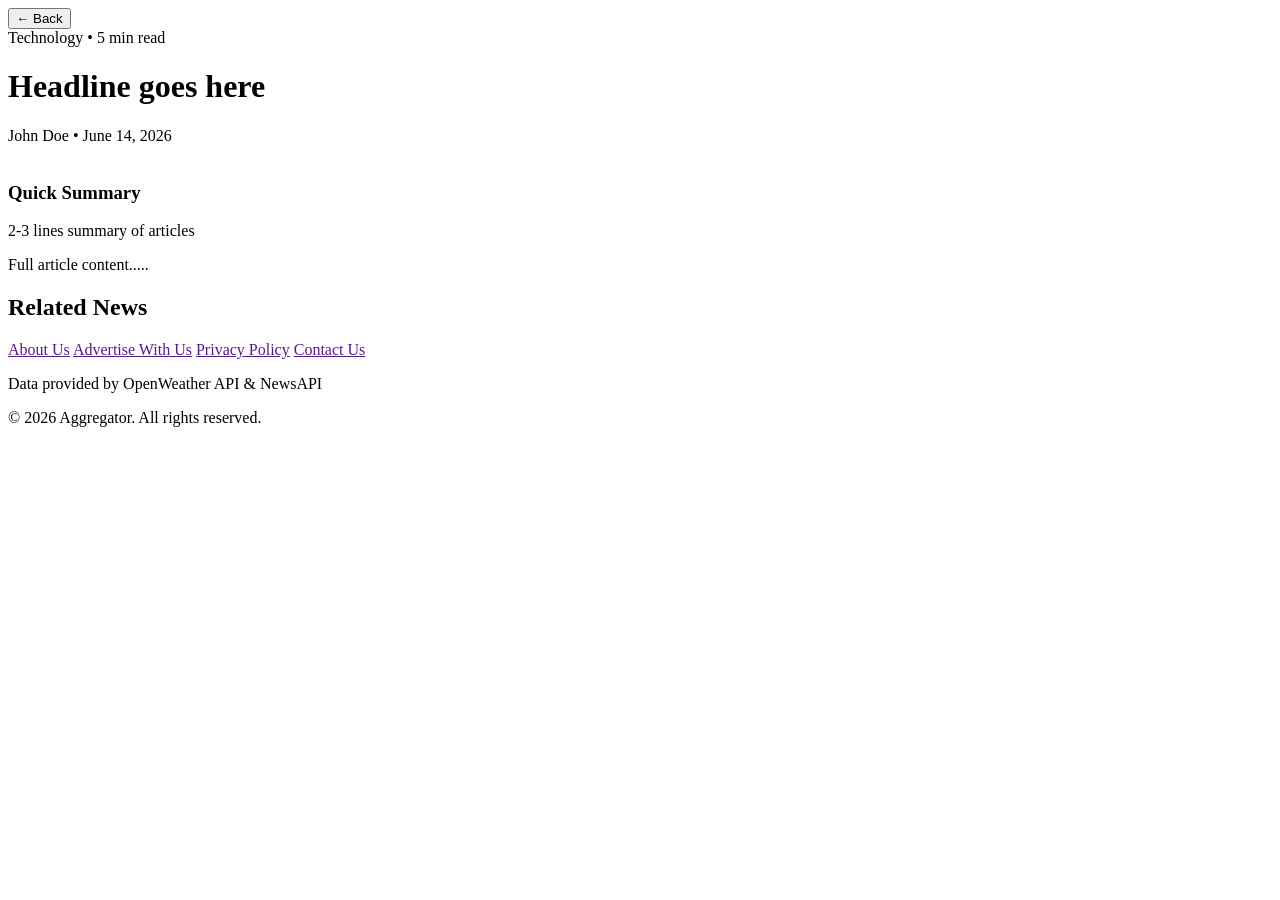
==== htmlFiles/news-detail.html @ e45b92e5 "Add files via upload" ====
<!DOCTYPE html>
<html lang="en">
<head>
    <meta charset="UTF-8">
    <meta name="viewport" content="width=device-width, initial-scale=1.0">
    <title>News</title>
    <link rel="stylesheet" href="/cssFiles/news.css">
     <link rel="stylesheet" href="https://cdnjs.cloudflare.com/ajax/libs/font-awesome/7.0.1/css/all.min.css"
        integrity="sha512-2SwdPD6INVrV/lHTZbO2nodKhrnDdJK9/kg2XD1r9uGqPo1cUbujc+IYdlYdEErWNu69gVcYgdxlmVmzTWnetw=="
        crossorigin="anonymous" referrerpolicy="no-referrer" />

         <link href="https://fonts.googleapis.com/css2?family=Inter:wght@400;500;600&family=Poppins:wght@600;700;800&display=swap" rel="stylesheet">
</head>

</head>
<body>
    <main class="news-detail">
        <button id="back-btn">← Back</button>
        <div class="news-meta">
            <span id="category">Technology</span>
            <span>•</span>
            <span id="news-page-time">5 min read</span>
        </div>
        <h1 id="news-page-title">Headline goes here</h1>
        <div class="author">
            <span id="news-page-brand">John Doe</span>
            <span>•</span>
            <span id="news-page-date"> June 14, 2026</span>
        </div>
        <img src="" alt="" id="news-page-img">
        <div class="summary-card">
            <h3>Quick Summary</h3>
            <p id="news-page-summary">
                2-3 lines summary of articles
            </p>
        </div>
        <article id="news-page-content">
            Full article content.....
        </article>
        <section id="related-news">
            <h2>Related News</h2>
            <div id="related-news-container">

            </div>
        </section>

    </main>
    
    <footer>
            <div class="foot-up">
                <div class="foot-links">
                    <a href="">About Us</a>
                    <a href="">Advertise With Us</a>
                    <a href="">Privacy Policy</a>
                    <a href="">Contact Us</a>
                </div>
                <div class="social-links">
                    <a href=""><i class="fa-brands fa-instagram"></i></a>
                    <a href=""><i class="fa-brands fa-facebook"></i></a>
                    <a href=""><i class="fa-brands fa-x-twitter"></i></a>
                </div>
            </div>
            <div class="foot">
                <p>Data provided by OpenWeather API & NewsAPI</p>
                <p>© 2026 Aggregator. All rights reserved.</p>
            </div>
        </footer>

    <script src="/jsFiles/news.js"></script>
</body>
</html>
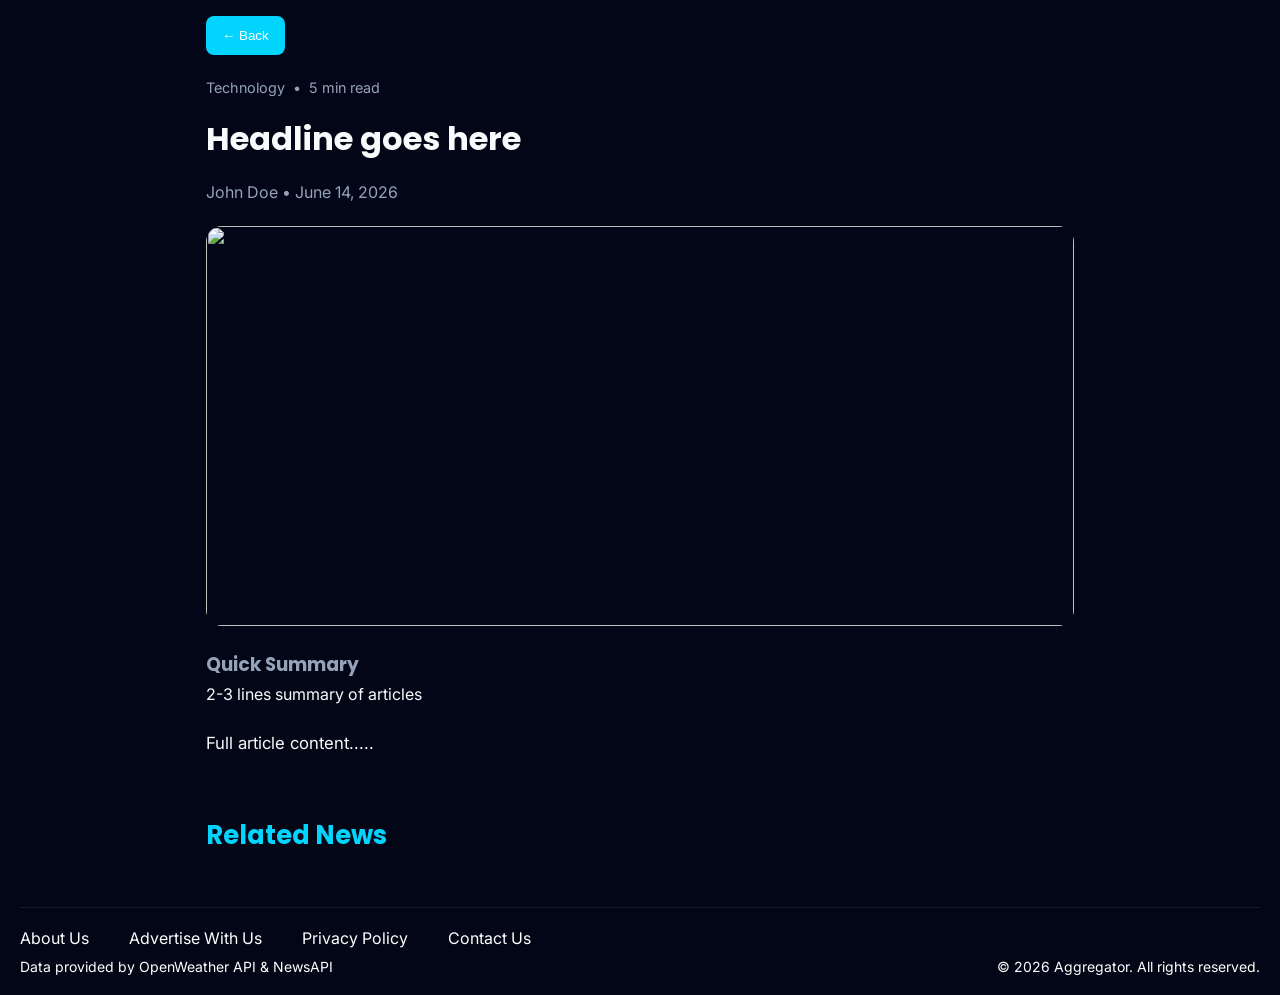
==== commit 9faaae5d: "Update stylesheet and script paths in news-detail.html" ====
--- a/htmlFiles/news-detail.html
+++ b/htmlFiles/news-detail.html
@@ -4,7 +4,7 @@
     <meta charset="UTF-8">
     <meta name="viewport" content="width=device-width, initial-scale=1.0">
     <title>News</title>
-    <link rel="stylesheet" href="/cssFiles/news.css">
+    <link rel="stylesheet" href="../cssFiles/news.css">
      <link rel="stylesheet" href="https://cdnjs.cloudflare.com/ajax/libs/font-awesome/7.0.1/css/all.min.css"
         integrity="sha512-2SwdPD6INVrV/lHTZbO2nodKhrnDdJK9/kg2XD1r9uGqPo1cUbujc+IYdlYdEErWNu69gVcYgdxlmVmzTWnetw=="
         crossorigin="anonymous" referrerpolicy="no-referrer" />
@@ -66,6 +66,6 @@
             </div>
         </footer>
 
-    <script src="/jsFiles/news.js"></script>
+    <script src="../jsFiles/news.js"></script>
 </body>
-</html>+</html>
--- a/cssFiles/news.css
+++ b/cssFiles/news.css
@@ -0,0 +1,322 @@
+* {
+    margin: 0;
+    padding: 0;
+    box-sizing: border-box;
+}
+
+body {
+    font-family: 'Inter', sans-serif;
+    background: var(--bg);
+}
+
+h1,
+h2,
+h3,
+h4 {
+    font-family: 'Poppins', sans-serif;
+}
+
+:root {
+
+    --bg: #020617;
+
+    --surface: #081120;
+
+    --card: #0B1424;
+
+    --card-hover: #111D33;
+
+    --primary: #00D4FF;
+
+    --primary-light: #67E8F9;
+
+    --text: #F8FAFC;
+
+    --text-secondary: #94A3B8;
+
+    --border: rgba(255, 255, 255, 0.08);
+
+}
+
+img {
+    display: block;
+    width: 100%;
+}
+
+.news-detail {
+    max-width: 900px;
+    margin: auto;
+    padding: 1rem;
+    display: flex;
+    flex-direction: column;
+    gap: 1.5rem;
+}
+
+
+#back-btn {
+    width: fit-content;
+    padding: 0.75rem 1rem;
+    border: none;
+    border-radius: 8px;
+    cursor: pointer;
+    position: sticky;
+    top: 1rem;
+    z-index: 100;
+    background-color: #00D4FF;
+    color: white;
+}
+
+.news-meta {
+    display: flex;
+    gap: 0.5rem;
+    align-items: center;
+    font-size: 0.9rem;
+    color: var(--text-secondary);
+}
+
+#news-page-title {
+    font-size: clamp(1rem, 5vw, 2rem);
+    line-height: 1.2;
+    font-weight: 700;
+    color: var(--text);
+}
+
+#news-page-img {
+    width: 100%;
+    height: 400px;
+    object-fit: cover;
+    border-radius: 16px;
+}
+
+.author {
+    color: var(--text-secondary);
+}
+
+.summary-card h3 {
+    color: var(--text-secondary);
+    margin-bottom: 5px;
+}
+
+#news-page-summary {
+    color: var(--text);
+}
+
+#news-page-content {
+    font-size: 1.05rem;
+    line-height: 1.9;
+    display: flex;
+    flex-direction: column;
+    gap: 1rem;
+    color: var(--text);
+}
+
+#related-news {
+    color: var(--primary);
+    margin-top: 2rem;
+    display: flex;
+    flex-direction: column;
+    gap: 1rem;
+}
+
+#related-news h2 {
+    font-size: 1.6rem;
+}
+
+#related-news-container {
+    display: grid;
+    grid-template-columns: repeat(3, 1fr);
+    gap: 20px;
+}
+
+.news-card {
+    width: 100%;
+    border-radius: 15px;
+    box-shadow: rgba(99, 99, 99, 0.2) 0px 2px 8px 0px;
+    display: flex;
+    flex-direction: column;
+
+    background: linear-gradient(180deg,
+            #0F172A,
+            #0B1220);
+
+    overflow: hidden;
+
+    border: 1px solid rgba(255, 255, 255, 0.05);
+
+    transition: all .35s ease;
+}
+
+.news-card:hover img {
+    transform: scale(1.08);
+}
+
+.news-card:hover {
+
+    transform: translateY(-8px);
+
+    border-color: rgba(0, 212, 255, 0.3);
+
+    box-shadow: 0 20px 50px rgba(0, 212, 255, 0.15);
+
+}
+
+.img-sec {
+    overflow: hidden;
+    height: 170px;
+    border-radius: 15px;
+}
+
+.img-news {
+    width: 100%;
+    height: 170px;
+    object-fit: cover;
+    /* width: 270px; */
+    overflow: hidden;
+    border-radius: 15px 15px 0px 0px;
+    transition: .5s ease;
+}
+
+.source {
+    display: inline-block;
+    padding: 6px 12px;
+    background: rgba(0, 212, 255, .12);
+
+    color: #22D3EE;
+    border-radius: 5px;
+
+    font-size: 13px;
+    font-weight: 600;
+}
+
+.news-card-bottom a {
+    display: flex;
+    align-items: center;
+    gap: 6px;
+    transition: .3s;
+}
+
+.news-card-bottom a:hover {
+    transform: translateX(5px);
+    color: #22D3EE;
+    cursor: pointer;
+}
+
+.news-card-details {
+    padding: 10px;
+    display: flex;
+    flex-direction: column;
+    flex: 1;
+}
+
+.title {
+    display: -webkit-box;
+    -webkit-line-clamp: 2;
+
+    -webkit-box-orient: vertical;
+    overflow: hidden;
+    margin-top: 10px;
+    margin-bottom: 10px;
+}
+
+.news-hr {
+    margin: auto;
+    width: 250px;
+    border: 0.1px solid var(--border);
+}
+
+.description {
+    display: -webkit-box;
+    -webkit-line-clamp: 4;
+    -webkit-box-orient: vertical;
+    overflow: hidden;
+}
+
+#date {
+    color: #94A3B8;
+    font-size: 14px;
+}
+
+.news-card-bottom {
+    padding: 15px;
+    display: flex;
+    text-align: center;
+    align-items: center;
+    justify-content: space-between;
+}
+
+
+footer a {
+    text-decoration: none;
+    color: white;
+}
+
+footer {
+    padding: 20px;
+}
+
+.foot-up {
+    padding-top: 20px;
+    padding-bottom: 10px;
+    border-top: 1px solid var(--border);
+    display: flex;
+    justify-content: space-between;
+
+}
+
+.foot-links {
+    display: flex;
+    gap: 40px;
+}
+
+.social-links {
+    display: flex;
+    gap: 20px;
+    font-size: 20px;
+}
+
+.foot {
+    color: white;
+    font-size: 14px;
+    display: flex;
+    text-align: center;
+    justify-content: space-between;
+}
+
+@media (max-width : 768px) {
+
+    #related-news-container {
+        display: flex;
+        flex-direction: column;
+    }
+
+    .foot {
+        padding: 10px;
+        flex-direction: column;
+    }
+
+    .foot p {
+        font-size: 13px;
+    }
+
+    .foot-links a {
+        font-size: 14px;
+    }
+
+    .foot-links {
+        gap: 5px;
+        flex-direction: column;
+    }
+
+    .social-links i {
+        font-size: 15px;
+    }
+
+    .social-links {
+        align-items: center;
+    }
+
+    .foot-up {
+        flex-direction: column;
+        gap: 10px;
+    }
+}
